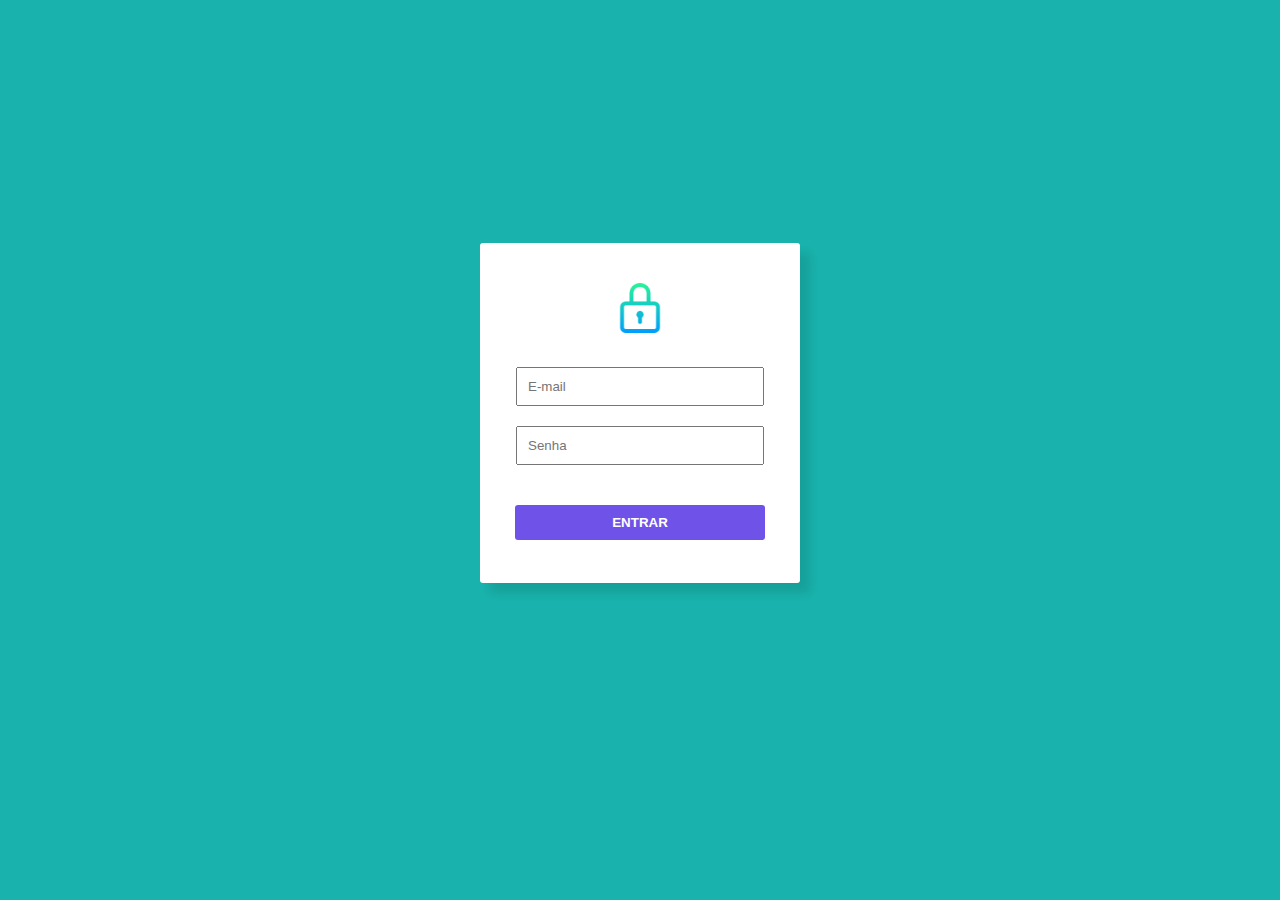
==== src/index.html @ 6c4e616c "página login criada" ====
<!DOCTYPE html>
<html lang="en">
<head>
    <meta charset="UTF-8">
    <meta name="viewport" content="width=device-width, initial-scale=1.0">
    <link rel="stylesheet" href="estilo.css">
    <title>Página de login</title>
</head>
    <body class="container">
        <div id="login_box">
            <img src="assets/cadeado.png" alt="imagem" id="cadeado_login">
            <form action="">
                <input type="email" id="email" placeholder="E-mail">
                <input type="password" id="senha" placeholder="Senha">
                <button id="botao_entrar">ENTRAR</button>
            </form>
        </div>
        
    </body>
</html>
---- src/estilo.css ----
input{
    width: 70%;
    padding: 10px;
    margin: 0px 0px 20px 0px;
}

#cadeado_login{
    height: 50px;
    padding: 30px;
}

#botao_entrar{
    color: white;
    font-weight: 700;
    background-color: #6F53E9;
    border: 0px;
    padding: 10px;
    width: 78%;
    border-radius: 3px;
    margin: 20px 0px 40px 0px;

    &:hover{
        background-image: linear-gradient(to bottom right, #5d00ff, #3b52ff);
    }
}

.container{
    background-color: #19B2AC;
    display: flex;
    justify-content: center;
    align-items: center;
    height: 90vh;
}

#login_box{
    padding: 10px 0px 0px 0px;
    border-radius: 3px;
    background-color: white;
    height: 330px;
    width: 320px;
    box-shadow: 10px 10px 10px rgba(0, 0, 0, 0.1);
    text-align: center;
}
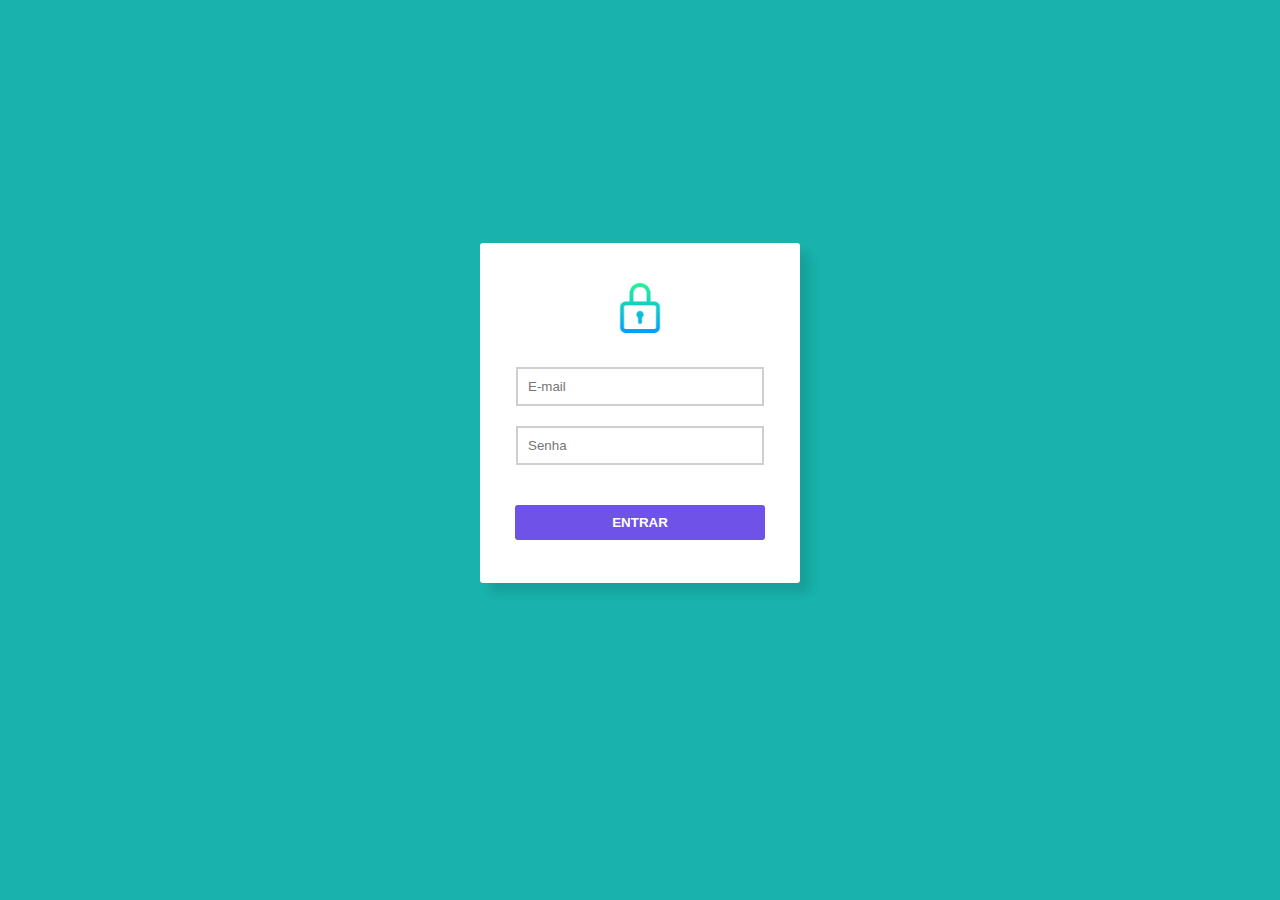
==== commit 5ce9f862: "CAIXA de entrada HEADER OK" ====
--- a/src/index.html
+++ b/src/index.html
@@ -3,7 +3,7 @@
 <head>
     <meta charset="UTF-8">
     <meta name="viewport" content="width=device-width, initial-scale=1.0">
-    <link rel="stylesheet" href="estilo.css">
+    <link rel="stylesheet" href="css/estilo.css">
     <title>Página de login</title>
 </head>
     <body class="container">
@@ -15,6 +15,5 @@
                 <button id="botao_entrar">ENTRAR</button>
             </form>
         </div>
-        
     </body>
 </html>--- a/src/css/estilo.css
+++ b/src/css/estilo.css
@@ -0,0 +1,48 @@
+
+input{
+    width: 70%;
+    padding: 10px;
+    margin: 0px 0px 20px 0px;
+    outline: none;
+    border: 2px solid #cfcfcf;
+}
+
+#cadeado_login{
+    height: 50px;
+    padding: 30px;
+}
+
+#botao_entrar{
+    color: white;
+    font-weight: 700;
+    background-color: #6F53E9;
+    border: 0px;
+    padding: 10px;
+    width: 78%;
+    border-radius: 3px;
+    margin: 20px 0px 40px 0px;
+    cursor: pointer;
+
+    &:hover{
+        background-image: linear-gradient(to bottom right, #5d00ff, #3b52ff);
+    }
+}
+
+.container{
+    font-family: 'Lato', sans-serif;;
+    background-color: #19B2AC;
+    display: flex;
+    justify-content: center;
+    align-items: center;
+    height: 90vh;
+}
+
+#login_box{
+    padding: 10px 0px 0px 0px;
+    border-radius: 3px;
+    background-color: white;
+    height: 330px;
+    width: 320px;
+    box-shadow: 10px 10px 10px rgba(0, 0, 0, 0.1);
+    text-align: center;
+}